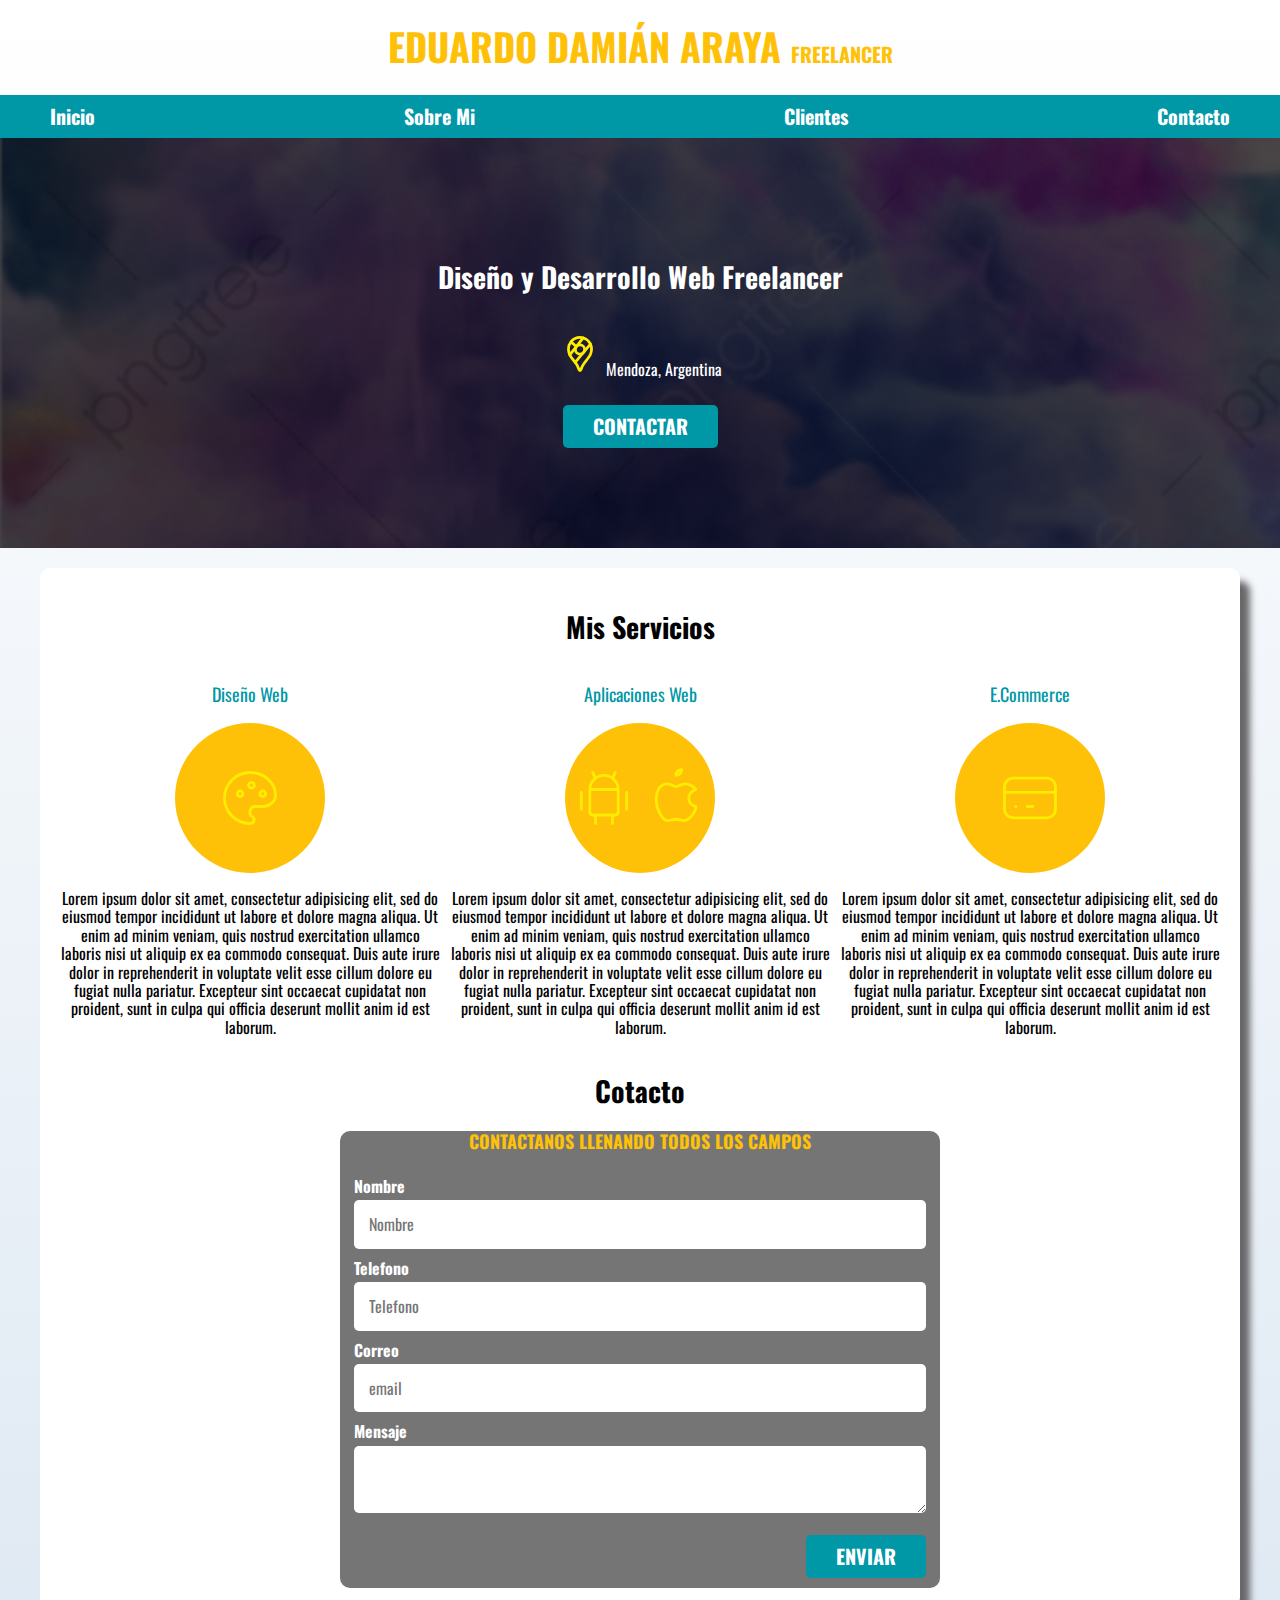
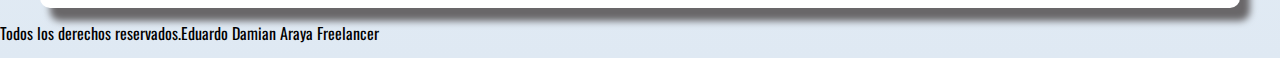
==== index.html @ 662aba48 "Initial commit" ====
<!DOCTYPE html>	
<html lang="en">
<head>
	<meta charset="utf-8">
	<meta name="viewport" content="width=device-width, initial-scale=1.0">

	<title>Diseñador Freelancer</title>
	<link rel="preload" href="css/normalize.css" as="style">
	<link rel="stylesheet" href="css/normalize.css">
	<link rel="preconnect" href="https://fonts.googleapis.com">
	<link rel="preconnect" href="https://fonts.googleapis.com">
	<link rel="preconnect" href="https://fonts.gstatic.com" crossorigin>
	<link href="https://fonts.googleapis.com/css2?family=Dancing+Script:wght@500&family=Oswald&display=swap" rel="stylesheet">

	<link rel="preload" href="css/styles.css" as="style">
	<link rel="stylesheet" href="css/styles.css">
	<!-- <style type="text/css">
		h1{
			background-color: blueviolet;
			text-align: center;
			text-transform: uppercase;
		}
	</style> -->
</head>
<body>
	<header>
	<h1 class="titulo">Eduardo Damián Araya <span>  Freelancer</span></h1>
	</header>
<div class="nav-bg">
	<nav class="navegacion-principal contenedor">
	<a href="nosotros.html">Inicio</a>
	<a href="nosotros.html">Sobre Mi</a>
	<a href="nosotros.html">Clientes</a>
	<a href="nosotros.html">Contacto</a>

	</nav>
</div>

	<!-- <img src="img/colorful.png" width="1300" height="200"  > -->
<section class="hero">
	<div class="contenido-hero">
		<h2 >Diseño y Desarrollo Web <span>Freelancer</span></h2>
		<div class="ubicacion">
		<!-- class="titulo" -->
		<p><svg xmlns="http://www.w3.org/2000/svg" class="icon icon-tabler icon-tabler-brand-google-maps" width="44" height="44" viewBox="0 0 24 24" stroke-width="1.5" stroke="#ffec00" fill="none" stroke-linecap="round" stroke-linejoin="round">
	  <path stroke="none" d="M0 0h24v24H0z" fill="none"/>
	  <path d="M12 9.5m-2.5 0a2.5 2.5 0 1 0 5 0a2.5 2.5 0 1 0 -5 0" />
	  <path d="M6.428 12.494l7.314 -9.252" />
	  <path d="M10.002 7.935l-2.937 -2.545" />
	  <path d="M17.693 6.593l-8.336 9.979" />
	  <path d="M17.591 6.376c.472 .907 .715 1.914 .709 2.935a7.263 7.263 0 0 1 -.72 3.18a19.085 19.085 0 0 1 -2.089 3c-.784 .933 -1.49 1.93 -2.11 2.98c-.314 .62 -.568 1.27 -.757 1.938c-.121 .36 -.277 .591 -.622 .591c-.315 0 -.463 -.136 -.626 -.593a10.595 10.595 0 0 0 -.779 -1.978a18.18 18.18 0 0 0 -1.423 -2.091c-.877 -1.184 -2.179 -2.535 -2.853 -4.071a7.077 7.077 0 0 1 -.621 -2.967a6.226 6.226 0 0 1 1.476 -4.055a6.25 6.25 0 0 1 4.811 -2.245a6.462 6.462 0 0 1 1.918 .284a6.255 6.255 0 0 1 3.686 3.092z" />
	</svg>
	Mendoza, Argentina</p>
	</div>
		<a class="boton" href="#">Contactar</a>
		
	</div>
	

</section>

	<main class="contenedor sombra">
	<h2>Mis Servicios</h2>
	<div class="servicios">
	<section class="servicio">
		<h3>Diseño Web</h3>
		<div class="iconos">
			<svg xmlns="http://www.w3.org/2000/svg" class="icon icon-tabler icon-tabler-palette" width="68" height="68" viewBox="0 0 24 24" stroke-width="1" stroke="#ffec00" fill="none" stroke-linecap="round" stroke-linejoin="round">
			<path stroke="none" d="M0 0h24v24H0z" fill="none"/>
			<path d="M12 21a9 9 0 0 1 0 -18c4.97 0 9 3.582 9 8c0 1.06 -.474 2.078 -1.318 2.828c-.844 .75 -1.989 1.172 -3.182 1.172h-2.5a2 2 0 0 0 -1 3.75a1.3 1.3 0 0 1 -1 2.25" />
			<path d="M8.5 10.5m-1 0a1 1 0 1 0 2 0a1 1 0 1 0 -2 0" />
			<path d="M12.5 7.5m-1 0a1 1 0 1 0 2 0a1 1 0 1 0 -2 0" />
			<path d="M16.5 10.5m-1 0a1 1 0 1 0 2 0a1 1 0 1 0 -2 0" />
			</svg>
		</div>
		<p>Lorem ipsum dolor sit amet, consectetur adipisicing elit, sed do eiusmod
		tempor incididunt ut labore et dolore magna aliqua. Ut enim ad minim veniam,
		quis nostrud exercitation ullamco laboris nisi ut aliquip ex ea commodo
		consequat. Duis aute irure dolor in reprehenderit in voluptate velit esse
		cillum dolore eu fugiat nulla pariatur. Excepteur sint occaecat cupidatat non
		proident, sunt in culpa qui officia deserunt mollit anim id est laborum.</p>
	</section>
	<section class="servicio">
		<h3>Aplicaciones Web</h3>
		<div class="iconos">
		<svg xmlns="http://www.w3.org/2000/svg" class="icon icon-tabler icon-tabler-brand-android" width="68" height="68" viewBox="0 0 24 24" stroke-width="1" stroke="#ffec00" fill="none" stroke-linecap="round" stroke-linejoin="round">
			<path stroke="none" d="M0 0h24v24H0z" fill="none"/>
			<path d="M4 10l0 6" />
			<path d="M20 10l0 6" />
			<path d="M7 9h10v8a1 1 0 0 1 -1 1h-8a1 1 0 0 1 -1 -1v-8a5 5 0 0 1 10 0" />
			<path d="M8 3l1 2" />
			<path d="M16 3l-1 2" />
			<path d="M9 18l0 3" />
			<path d="M15 18l0 3" />
		</svg>
		
		<svg xmlns="http://www.w3.org/2000/svg" class="icon icon-tabler icon-tabler-brand-apple" width="68" height="68" viewBox="0 0 24 24" stroke-width="1" stroke="#ffec00" fill="none" stroke-linecap="round" stroke-linejoin="round">
			<path stroke="none" d="M0 0h24v24H0z" fill="none"/>
			<path d="M9 7c-3 0 -4 3 -4 5.5c0 3 2 7.5 4 7.5c1.088 -.046 1.679 -.5 3 -.5c1.312 0 1.5 .5 3 .5s4 -3 4 -5c-.028 -.01 -2.472 -.403 -2.5 -3c-.019 -2.17 2.416 -2.954 2.5 -3c-1.023 -1.492 -2.951 -1.963 -3.5 -2c-1.433 -.111 -2.83 1 -3.5 1c-.68 0 -1.9 -1 -3 -1z" />
			<path d="M12 4a2 2 0 0 0 2 -2a2 2 0 0 0 -2 2" />
		</svg>
		</div>
		<p>Lorem ipsum dolor sit amet, consectetur adipisicing elit, sed do eiusmod
		tempor incididunt ut labore et dolore magna aliqua. Ut enim ad minim veniam,
		quis nostrud exercitation ullamco laboris nisi ut aliquip ex ea commodo
		consequat. Duis aute irure dolor in reprehenderit in voluptate velit esse
		cillum dolore eu fugiat nulla pariatur. Excepteur sint occaecat cupidatat non
		proident, sunt in culpa qui officia deserunt mollit anim id est laborum.</p>
	</section>

	<section class="servicio">
		<h3>E.Commerce</h3>
		<div class="iconos">
		<svg xmlns="http://www.w3.org/2000/svg" class="icon icon-tabler icon-tabler-credit-card" width="68" height="68" viewBox="0 0 24 24" stroke-width="1" stroke="#ffec00" fill="none" stroke-linecap="round" stroke-linejoin="round">
			<path stroke="none" d="M0 0h24v24H0z" fill="none"/>
			<path d="M3 5m0 3a3 3 0 0 1 3 -3h12a3 3 0 0 1 3 3v8a3 3 0 0 1 -3 3h-12a3 3 0 0 1 -3 -3z" />
			<path d="M3 10l18 0" />
			<path d="M7 15l.01 0" />
			<path d="M11 15l2 0" />
		</svg>
		</div>
		<p>Lorem ipsum dolor sit amet, consectetur adipisicing elit, sed do eiusmod
		tempor incididunt ut labore et dolore magna aliqua. Ut enim ad minim veniam,
		quis nostrud exercitation ullamco laboris nisi ut aliquip ex ea commodo
		consequat. Duis aute irure dolor in reprehenderit in voluptate velit esse
		cillum dolore eu fugiat nulla pariatur. Excepteur sint occaecat cupidatat non
		proident, sunt in culpa qui officia deserunt mollit anim id est laborum.</p>
	</section>
</div> <!--SERVICIOS-->
	<section>
	<h2>Cotacto</h2>
	<form class="formulario">
		<fieldset>
			<legend>Contactanos llenando todos los Campos</legend>
			<div class="contenedor-campos">
				<div class="campo">
					<label>Nombre</label>
					<input class="input-text" type="text" placeholder="Nombre">
				</div>
				<div class="campo">
					<label>Telefono</label>
					<input class="input-text" type="tel" placeholder="Telefono">
				</div>
				<div class="campo">
					<label>Correo</label>
					<input class="input-text" type="email" placeholder="email">
				</div>
				<div class="campo">
					<label>Mensaje</label>
					<textarea class="input-text"></textarea>
					</div>
			</div> <!--contenedor-campos-->
				<div class="alinear-derecha flex">
				<input class="boton w-sm-100" type="submit" value="Enviar">
				</div>
			
	</form>
	</section>
</main>
	<footer>
	<p>Todos los derechos reservados.Eduardo Damian Araya Freelancer</p>
	</footer>
</body>
</html>
---- css/styles.css ----
/* customproperties */
:root{
    --blanco:#ffffff;
    --oscuro:#212121;
    --primario:rgb(255 193 7);

    --secundario:#0097A7;
    --gris:#757575;
    --grisClaro:#DFE9F3;

    --fuente-principal:3.8rem;
}

/*Globales*/
html{
    font-size: 62.5%;
    box-sizing: border-box;
    scroll-snap-type: y mandatory;

}  
/*Scroll snap*/
.servicios, .navegacion-principal, .formulario{
    scroll-snap-align: center;
    scroll-snap-stop: always;
} 
*, *:before, *:after{
    box-sizing: inherit;
}
body{
    font-size: 16px; /*1rem=10px*/
    font-family: 'Dancing Script', cursive;
    font-family: 'Oswald', sans-serif;
    background-image: linear-gradient(to top,var(--grisClaro) 0%,var(--blanco) 100%);
}
/* tipografia */
h1{
    font-size: 3.8rem;
}
h2{
    font-size: 2.8rem;
}
h3{
    font-size: 1.8rem;
}
h1,h2,h3{
    text-align: center;
}
/* NO ES BUEN UTILIZAR ID IGUALES YA QUE DEBEN SER UNICOS */

/* #titulo{ */
    
.titulo{
    /* background-color: blueviolet; */
    
    text-transform: uppercase;
    /* font-size:var(--fuente-principal); */
    color:var(--primario);

    
}


/* span{
    font-size: 20px;
    font-size: 2rem;
    color: green
} */
/* color: green!important; */
/* h1.titulo span{ */
    /* font-size: 20px; */
    /* font-size: 2rem;
    color: blue */
/* } */
.titulo span{
    /* font-size: 20px; */
    font-size: 2rem;
    /* color: rgba(67, 255, 100, 0.85);  */
    /* color: green; */
}
.contenedor{
    max-width: 120rem;
    min-width: 30rem;
    /* margin-top: 0px;
    margin-right: auto;
    margin-bottom: 0px;
    margin-left: auto; */

    /* margin: 0 auto 0 auto; */
    margin: 0 auto;

}
.boton{
    background-color: var(--secundario);
    color: var(--blanco);
    padding: 1rem 3rem;                                                             

    margin-top: 1rem;
    font-size: 2rem;
    text-decoration: none;
    text-transform: uppercase;
    font-weight: bold;
    border-radius: .5rem;
    width: 90%;
    text-align: center;
    border: none;

}
@media(min-width: 760px){
    .boton {
        width: auto;
    }
}
.boton:hover{
    cursor:pointer;
}
.nav-bg{
    background-color: var(--secundario);

}
/*utilidades*/

.w-sm-100{
    width: 100%;
}
@media(min-width: 760px){
    .w-sm-100{
        width: auto;
    }
}
.flex{
    display: flex;
}
.alinear-derecha{
    justify-content: flex-end;
}
.navegacion-principal{
    /* margin-top: 10rem; */
    /* padding: 1rem; */
    color: var(--blanco);
    display: flex;
    /* justify-content: space-between; */
    /* flex-direction: row; */
    flex-direction: column;
    align-items: center;
    /* align-items: flex-end; */
    /* align-items: flex-start; */
}
@media(min-width: 480px){ 
    .navegacion-principal{
        flex-direction: row;
        justify-content: space-between;
    }

}
@media(min-width: 1140px){ 
    .navegacion-principal{
        /* flex-direction: row;
        justify-content: space-between; */
        /* background-color: var(--gris); */

    }

}
.navegacion-principal a{
    /* background-color: var(--primario); */
    color: var(--blanco);
    padding: 1rem;
    text-decoration: none;
    /* display: inline-block; */
    display: flex;
    font-size: 2rem;
    font-weight: bold;
    
}
.navegacion-principal a:hover{
    background-color: var(--primario);
    color: var(--oscuro);
}
/* .navegacion-principal a:focus{
    /* background-color: var(--primario); */
    /* color: red; */

/* p{
    background-color: var(--primario);


} */
/* body{
    background-color: yellow;
    font-size: 3rem;
}
@media (min-width: 480px ){
    body{
        background-color: blue;
    }
}
@media (min-width: 768px ){
    body{
        background-color: red;
    }
} */

@media(min-width: 480){
    h1{

    }
}
@media(min-width: 768){
    h1{

    }
}
@media(min-width: 1140){
    h1{

    }
}
@media(min-width: 1400){
    h1{

    }
}
.hero{
    background-image: url(../img/colorful.png);
    background-repeat: no-repeat;
    background-size: cover;
    height: 410px;
    /* padding: 20px; */
    position: relative;
    margin-bottom: 2rem;

}
.contenido-hero{
    position: absolute;
    /**background-color: rgba(0,0,0,0.6);**//**ANTERIOR**/
    background-color: rgb(0 0 0/70%);
    /* width: 2rem;
    height: 2rem; */
    /* bottom: 0;
    left: 0;
    top: 0;
    right: 0; */
    width: 100%;
    height: 100%;

    display: flex;
    flex-direction: column;
    align-items: center;
    justify-content: center;

}
.contenido-hero .ubicacion{
    display: flex;
    align-items: flex end;
}

.contenido-hero h2,
.contenido-hero p{
    color: var(--blanco);
}
.ubicacion{
    display: flex;
    align-items: center;
}
.contenido-hero a{

}
.sombra{
    -webkit-box-shadow: 10px 13px 7px 0px rgba(105,103,105,1);
    -moz-box-shadow: 10px 13px 7px 0px rgba(105,103,105,1);
    box-shadow: 10px 13px 7px 0px rgba(105,103,105,1);
    background-color: var(--blanco);
    padding: 2rem;
    border-radius: 1rem;
}
@media(min-width: 760px){
    
    /* SERVICIOS */
.servicios{
    display: grid;
    /* grid-template-columns: 300px 300px ; */
    /* grid-template-rows: 200px 800px ; */
    /* grid: 200px 800px/300px 300px; */
    /* grid-template-columns: 33.3% 33.3% 33.3%; */
    /* grid-template-columns: 1fr 1fr 1fr; */
    grid-template-columns: repeat(3,1fr);
    column-gap: 1rem;

}
}
.servicio{
    display: flex;
    flex-direction: column;
    /* justify-content: center; */
    align-items: center;
}
.servicio p{
    list-style: 2;   
    text-align: center;
}
.servicio h3{
    color: var(--secundario);
    font-weight: normal;
}
.servicios .iconos{
    height: 15rem;
    width: 15rem;
    background-color: var(--primario);
    border-radius: 50%;
    display: flex;
    /* flex-direction: column; */
    align-items: center;
    justify-content: space-evenly;


}

/* contacto */
.formulario{
    background-color: var(--gris);
    width: min(60rem, 100%); /**Utilizar el valor mas peq**/
    align-items: center;
    margin: 0 auto;
    border-radius: 1rem;
    

}
.formulario fieldset{
    border: none;
}
.formulario legend{
    text-align: center;
    font-size: 1.8rem;
    text-transform: uppercase;
    font-weight: 700;
    margin-bottom: 2rem;
    color: var(--primario);
}
.contenedor-campos{

}
.campo{
    margin-bottom: 1rem;
}
.campo label{
    color:var(--blanco);
    font-weight: bold;
    margin-bottom: .5rem;
    display: block;
}
/* .campo input[type="text"], .campo input[type="tel"] {
    background-color: red;

} */
.input-text{
    /* background-color: red; */
    width: 100%;
    border: none;
    padding: 1.5rem;
    border-radius: .5rem;
}
/* .enviar .boton{
    width: 100%;
} */
---- css/styles.css ----
/* customproperties */
:root{
    --blanco:#ffffff;
    --oscuro:#212121;
    --primario:rgb(255 193 7);

    --secundario:#0097A7;
    --gris:#757575;
    --grisClaro:#DFE9F3;

    --fuente-principal:3.8rem;
}

/*Globales*/
html{
    font-size: 62.5%;
    box-sizing: border-box;
    scroll-snap-type: y mandatory;

}  
/*Scroll snap*/
.servicios, .navegacion-principal, .formulario{
    scroll-snap-align: center;
    scroll-snap-stop: always;
} 
*, *:before, *:after{
    box-sizing: inherit;
}
body{
    font-size: 16px; /*1rem=10px*/
    font-family: 'Dancing Script', cursive;
    font-family: 'Oswald', sans-serif;
    background-image: linear-gradient(to top,var(--grisClaro) 0%,var(--blanco) 100%);
}
/* tipografia */
h1{
    font-size: 3.8rem;
}
h2{
    font-size: 2.8rem;
}
h3{
    font-size: 1.8rem;
}
h1,h2,h3{
    text-align: center;
}
/* NO ES BUEN UTILIZAR ID IGUALES YA QUE DEBEN SER UNICOS */

/* #titulo{ */
    
.titulo{
    /* background-color: blueviolet; */
    
    text-transform: uppercase;
    /* font-size:var(--fuente-principal); */
    color:var(--primario);

    
}


/* span{
    font-size: 20px;
    font-size: 2rem;
    color: green
} */
/* color: green!important; */
/* h1.titulo span{ */
    /* font-size: 20px; */
    /* font-size: 2rem;
    color: blue */
/* } */
.titulo span{
    /* font-size: 20px; */
    font-size: 2rem;
    /* color: rgba(67, 255, 100, 0.85);  */
    /* color: green; */
}
.contenedor{
    max-width: 120rem;
    min-width: 30rem;
    /* margin-top: 0px;
    margin-right: auto;
    margin-bottom: 0px;
    margin-left: auto; */

    /* margin: 0 auto 0 auto; */
    margin: 0 auto;

}
.boton{
    background-color: var(--secundario);
    color: var(--blanco);
    padding: 1rem 3rem;                                                             

    margin-top: 1rem;
    font-size: 2rem;
    text-decoration: none;
    text-transform: uppercase;
    font-weight: bold;
    border-radius: .5rem;
    width: 90%;
    text-align: center;
    border: none;

}
@media(min-width: 760px){
    .boton {
        width: auto;
    }
}
.boton:hover{
    cursor:pointer;
}
.nav-bg{
    background-color: var(--secundario);

}
/*utilidades*/

.w-sm-100{
    width: 100%;
}
@media(min-width: 760px){
    .w-sm-100{
        width: auto;
    }
}
.flex{
    display: flex;
}
.alinear-derecha{
    justify-content: flex-end;
}
.navegacion-principal{
    /* margin-top: 10rem; */
    /* padding: 1rem; */
    color: var(--blanco);
    display: flex;
    /* justify-content: space-between; */
    /* flex-direction: row; */
    flex-direction: column;
    align-items: center;
    /* align-items: flex-end; */
    /* align-items: flex-start; */
}
@media(min-width: 480px){ 
    .navegacion-principal{
        flex-direction: row;
        justify-content: space-between;
    }

}
@media(min-width: 1140px){ 
    .navegacion-principal{
        /* flex-direction: row;
        justify-content: space-between; */
        /* background-color: var(--gris); */

    }

}
.navegacion-principal a{
    /* background-color: var(--primario); */
    color: var(--blanco);
    padding: 1rem;
    text-decoration: none;
    /* display: inline-block; */
    display: flex;
    font-size: 2rem;
    font-weight: bold;
    
}
.navegacion-principal a:hover{
    background-color: var(--primario);
    color: var(--oscuro);
}
/* .navegacion-principal a:focus{
    /* background-color: var(--primario); */
    /* color: red; */

/* p{
    background-color: var(--primario);


} */
/* body{
    background-color: yellow;
    font-size: 3rem;
}
@media (min-width: 480px ){
    body{
        background-color: blue;
    }
}
@media (min-width: 768px ){
    body{
        background-color: red;
    }
} */

@media(min-width: 480){
    h1{

    }
}
@media(min-width: 768){
    h1{

    }
}
@media(min-width: 1140){
    h1{

    }
}
@media(min-width: 1400){
    h1{

    }
}
.hero{
    background-image: url(../img/colorful.png);
    background-repeat: no-repeat;
    background-size: cover;
    height: 410px;
    /* padding: 20px; */
    position: relative;
    margin-bottom: 2rem;

}
.contenido-hero{
    position: absolute;
    /**background-color: rgba(0,0,0,0.6);**//**ANTERIOR**/
    background-color: rgb(0 0 0/70%);
    /* width: 2rem;
    height: 2rem; */
    /* bottom: 0;
    left: 0;
    top: 0;
    right: 0; */
    width: 100%;
    height: 100%;

    display: flex;
    flex-direction: column;
    align-items: center;
    justify-content: center;

}
.contenido-hero .ubicacion{
    display: flex;
    align-items: flex end;
}

.contenido-hero h2,
.contenido-hero p{
    color: var(--blanco);
}
.ubicacion{
    display: flex;
    align-items: center;
}
.contenido-hero a{

}
.sombra{
    -webkit-box-shadow: 10px 13px 7px 0px rgba(105,103,105,1);
    -moz-box-shadow: 10px 13px 7px 0px rgba(105,103,105,1);
    box-shadow: 10px 13px 7px 0px rgba(105,103,105,1);
    background-color: var(--blanco);
    padding: 2rem;
    border-radius: 1rem;
}
@media(min-width: 760px){
    
    /* SERVICIOS */
.servicios{
    display: grid;
    /* grid-template-columns: 300px 300px ; */
    /* grid-template-rows: 200px 800px ; */
    /* grid: 200px 800px/300px 300px; */
    /* grid-template-columns: 33.3% 33.3% 33.3%; */
    /* grid-template-columns: 1fr 1fr 1fr; */
    grid-template-columns: repeat(3,1fr);
    column-gap: 1rem;

}
}
.servicio{
    display: flex;
    flex-direction: column;
    /* justify-content: center; */
    align-items: center;
}
.servicio p{
    list-style: 2;   
    text-align: center;
}
.servicio h3{
    color: var(--secundario);
    font-weight: normal;
}
.servicios .iconos{
    height: 15rem;
    width: 15rem;
    background-color: var(--primario);
    border-radius: 50%;
    display: flex;
    /* flex-direction: column; */
    align-items: center;
    justify-content: space-evenly;


}

/* contacto */
.formulario{
    background-color: var(--gris);
    width: min(60rem, 100%); /**Utilizar el valor mas peq**/
    align-items: center;
    margin: 0 auto;
    border-radius: 1rem;
    

}
.formulario fieldset{
    border: none;
}
.formulario legend{
    text-align: center;
    font-size: 1.8rem;
    text-transform: uppercase;
    font-weight: 700;
    margin-bottom: 2rem;
    color: var(--primario);
}
.contenedor-campos{

}
.campo{
    margin-bottom: 1rem;
}
.campo label{
    color:var(--blanco);
    font-weight: bold;
    margin-bottom: .5rem;
    display: block;
}
/* .campo input[type="text"], .campo input[type="tel"] {
    background-color: red;

} */
.input-text{
    /* background-color: red; */
    width: 100%;
    border: none;
    padding: 1.5rem;
    border-radius: .5rem;
}
/* .enviar .boton{
    width: 100%;
} */
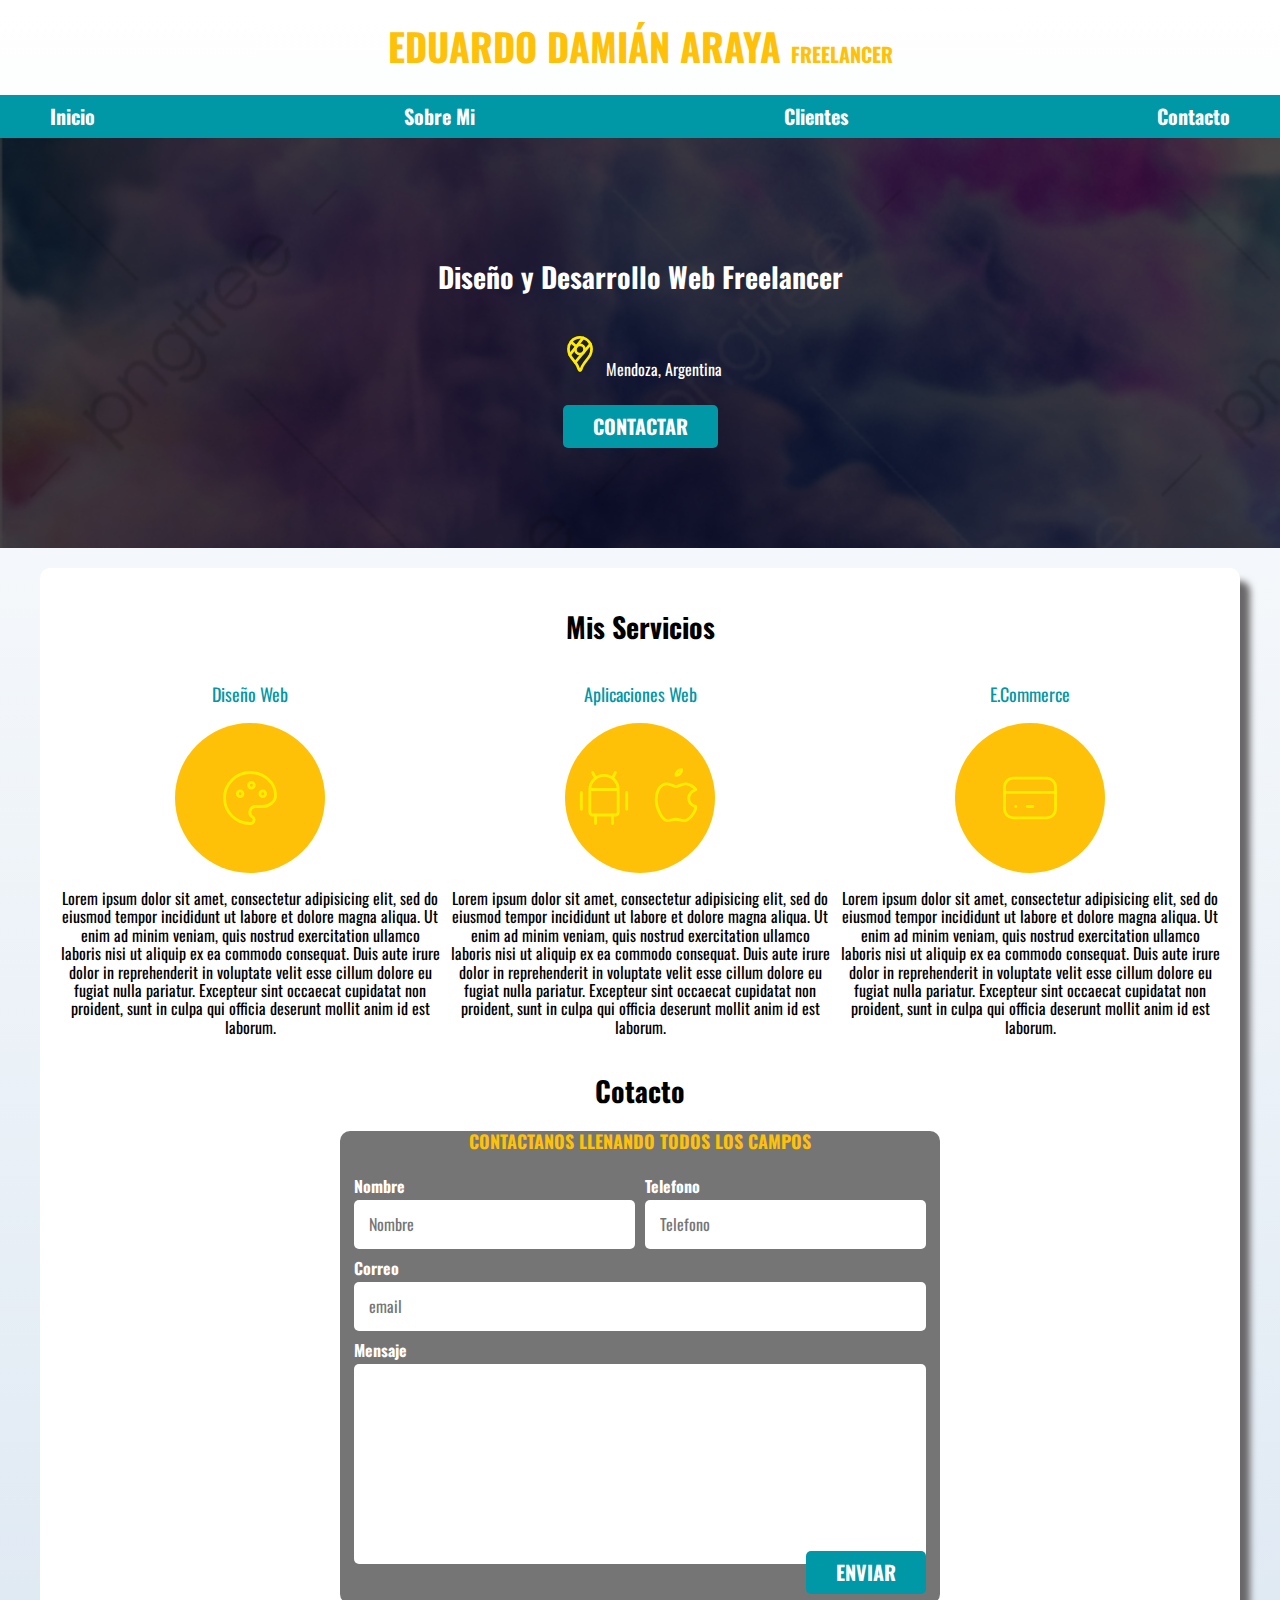
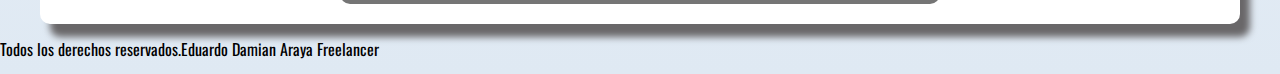
==== commit e6f7563d: "Update index.html" ====
--- a/index.html
+++ b/index.html
@@ -129,7 +129,7 @@
 </div> <!--SERVICIOS-->
 	<section>
 	<h2>Cotacto</h2>
-	<form class="formulario">
+	<form class="formulario" id="myForm" action="mailto:edamaraya981@gmail.com?subject=Contacto" method="post" enctype="text/plain">
 		<fieldset>
 			<legend>Contactanos llenando todos los Campos</legend>
 			<div class="contenedor-campos">
--- a/css/styles.css
+++ b/css/styles.css
@@ -263,9 +263,9 @@
     display: flex;
     align-items: center;
 }
-.contenido-hero a{
-
-}
+/* .contenido-hero a{
+
+} */
 .sombra{
     -webkit-box-shadow: 10px 13px 7px 0px rgba(105,103,105,1);
     -moz-box-shadow: 10px 13px 7px 0px rgba(105,103,105,1);
@@ -326,6 +326,7 @@
     
 
 }
+
 .formulario fieldset{
     border: none;
 }
@@ -337,9 +338,22 @@
     margin-bottom: 2rem;
     color: var(--primario);
 }
-.contenedor-campos{
-
-}
+
+@media(min-width:760px ){
+    .contenedor-campos{
+    display: grid;
+    grid-template-columns:repeat(2,1fr);
+    grid-template-rows: auto auto 20rem ;
+    column-gap: 1rem;
+    } 
+    .campo:nth-child(3),
+    .campo:nth-child(4){
+        grid-column: 1 / 3;
+    }
+}
+/* .contenedor-campos{
+    display: grid;
+} */
 .campo{
     margin-bottom: 1rem;
 }
@@ -363,3 +377,6 @@
 /* .enviar .boton{
     width: 100%;
 } */
+.campo textarea{
+    height: 20rem;
+}--- a/css/styles.css
+++ b/css/styles.css
@@ -263,9 +263,9 @@
     display: flex;
     align-items: center;
 }
-.contenido-hero a{
-
-}
+/* .contenido-hero a{
+
+} */
 .sombra{
     -webkit-box-shadow: 10px 13px 7px 0px rgba(105,103,105,1);
     -moz-box-shadow: 10px 13px 7px 0px rgba(105,103,105,1);
@@ -326,6 +326,7 @@
     
 
 }
+
 .formulario fieldset{
     border: none;
 }
@@ -337,9 +338,22 @@
     margin-bottom: 2rem;
     color: var(--primario);
 }
-.contenedor-campos{
-
-}
+
+@media(min-width:760px ){
+    .contenedor-campos{
+    display: grid;
+    grid-template-columns:repeat(2,1fr);
+    grid-template-rows: auto auto 20rem ;
+    column-gap: 1rem;
+    } 
+    .campo:nth-child(3),
+    .campo:nth-child(4){
+        grid-column: 1 / 3;
+    }
+}
+/* .contenedor-campos{
+    display: grid;
+} */
 .campo{
     margin-bottom: 1rem;
 }
@@ -363,3 +377,6 @@
 /* .enviar .boton{
     width: 100%;
 } */
+.campo textarea{
+    height: 20rem;
+}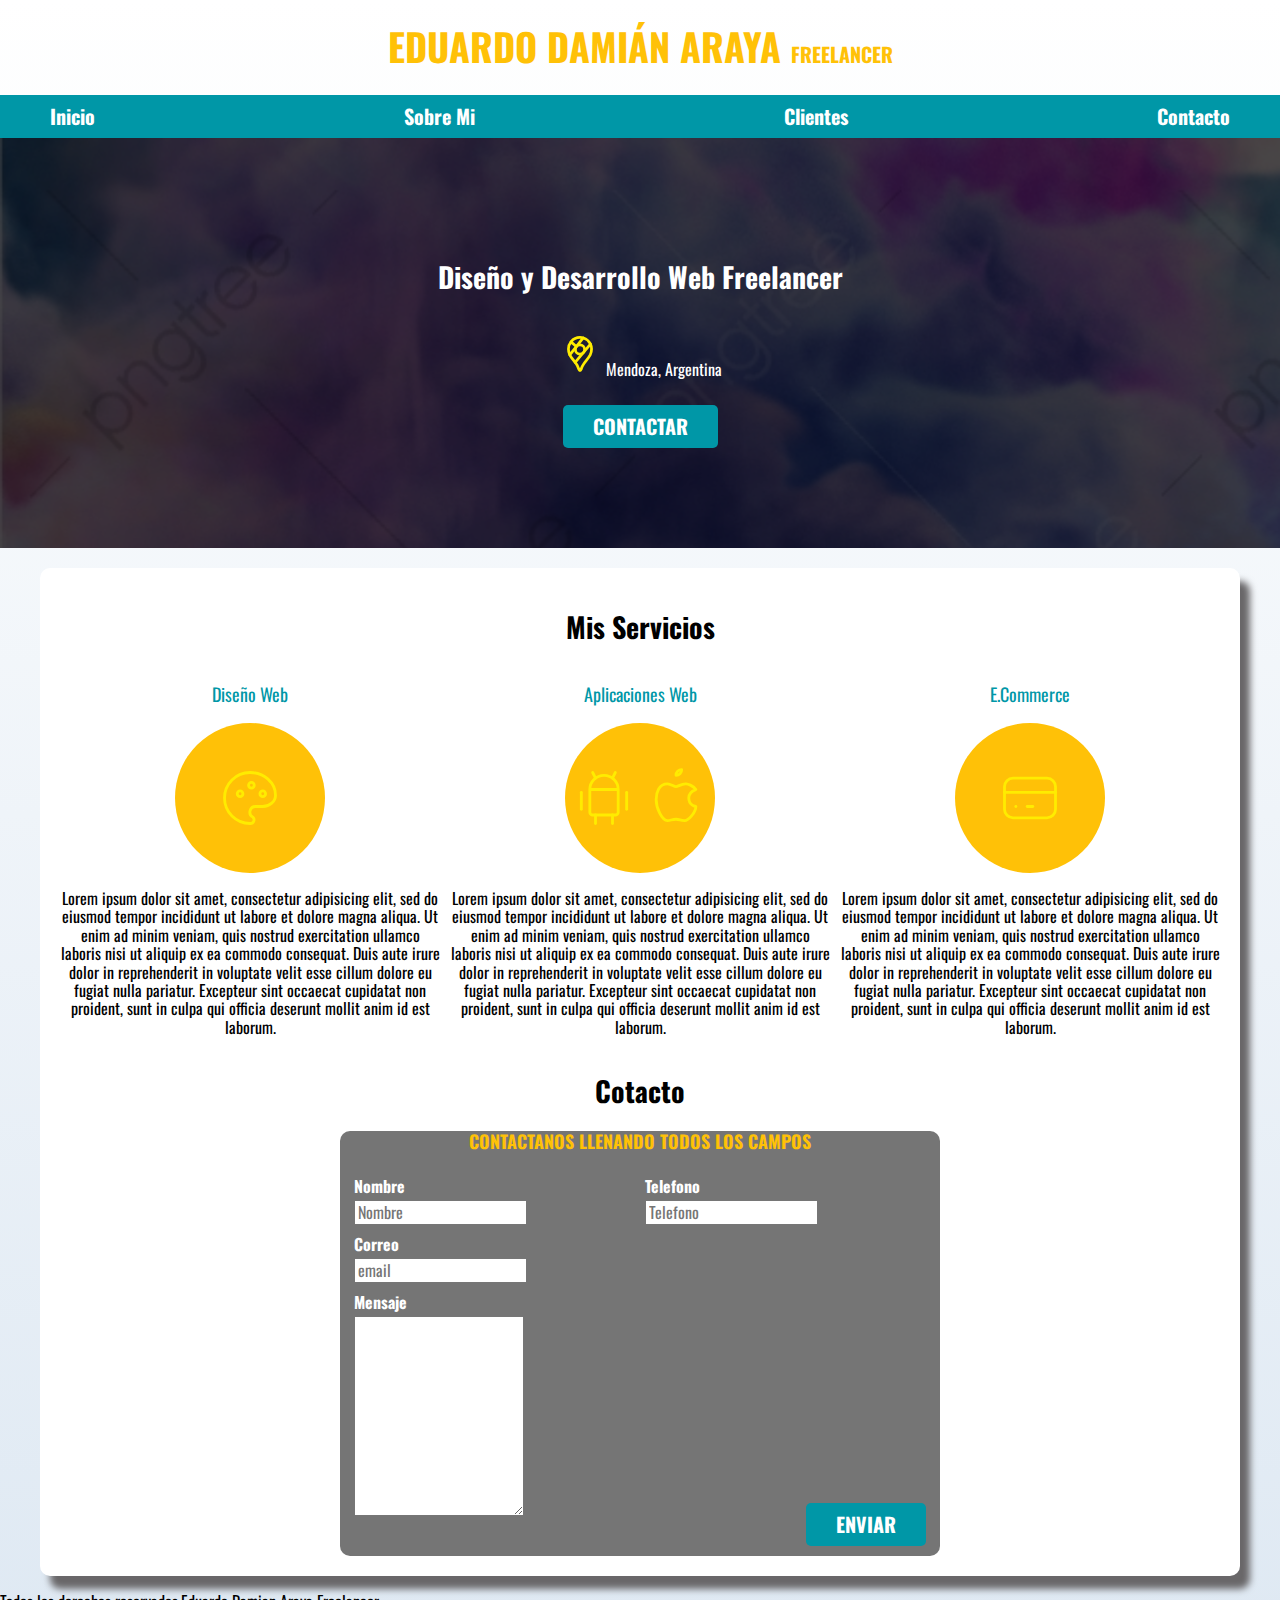
==== commit f8474d8a: "Update index.html" ====
--- a/index.html
+++ b/index.html
@@ -135,19 +135,19 @@
 			<div class="contenedor-campos">
 				<div class="campo">
 					<label>Nombre</label>
-					<input class="input-text" type="text" placeholder="Nombre">
+					<input class="form-control" type="text" placeholder="Nombre">
 				</div>
 				<div class="campo">
 					<label>Telefono</label>
-					<input class="input-text" type="tel" placeholder="Telefono">
+					<input class="form-control" type="tel" placeholder="Telefono">
 				</div>
 				<div class="campo">
 					<label>Correo</label>
-					<input class="input-text" type="email" placeholder="email">
+					<input class="form-control" type="email" placeholder="email">
 				</div>
 				<div class="campo">
 					<label>Mensaje</label>
-					<textarea class="input-text"></textarea>
+					<textarea class="form-control"></textarea>
 					</div>
 			</div> <!--contenedor-campos-->
 				<div class="alinear-derecha flex">
